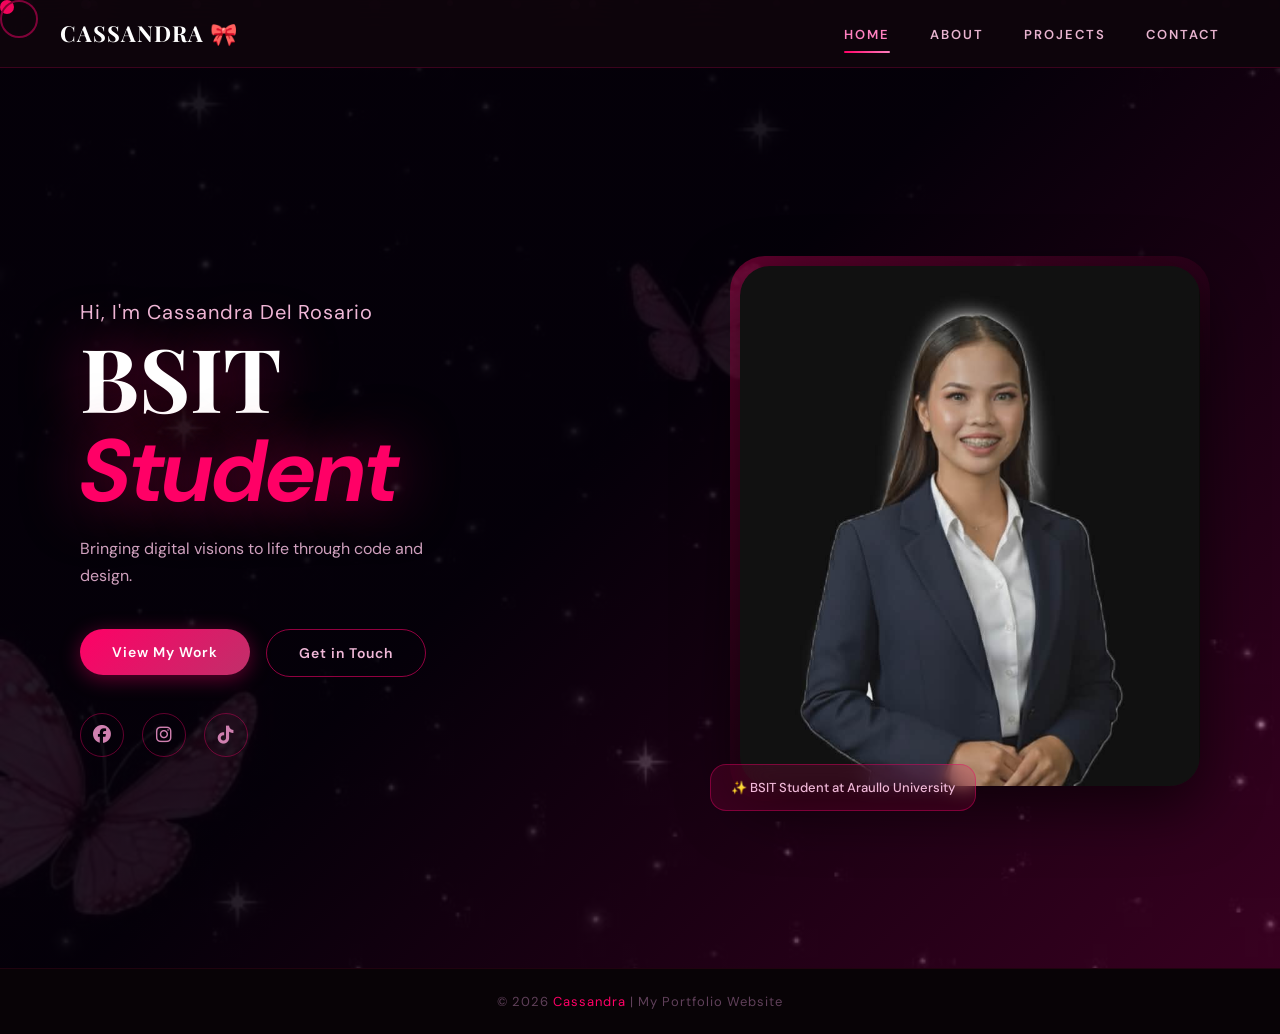
==== index.html @ ae6eec89 "Add files via upload" ====
<!DOCTYPE html>
<html lang="en">
<head>
    <meta charset="UTF-8">
    <meta name="viewport" content="width=device-width, initial-scale=1.0">
    <title>Cassandra | Home</title>
    <link rel="stylesheet" href="style.css">
    <link rel="stylesheet" href="https://cdnjs.cloudflare.com/ajax/libs/font-awesome/6.5.0/css/all.min.css">
</head>
<body>

<!-- Custom cursor -->
<div class="cursor" id="cursor"></div>
<div class="cursor-ring" id="cursorRing"></div>

<!-- Page overlay for transitions -->
<div class="page-overlay" id="pageOverlay"></div>

<!-- Floating particles -->
<div id="particles"></div>

<nav id="navbar">
    <div class="logo">CASSANDRA <span>🎀</span></div>
    <ul>
        <li><a href="index.html" class="active">HOME</a></li>
        <li><a href="about.html">ABOUT</a></li>
        <li><a href="projects.html">PROJECTS</a></li>
        <li><a href="contact.html">CONTACT</a></li>
    </ul>
</nav>

<section class="hero" id="home">
    <div class="content">
        <h3>Hi, I'm Cassandra Del Rosario</h3>
        <h1>BSIT<br><em>Student</em></h1>
        <p>Bringing digital visions to life through code and design.</p>

        <div class="buttons">
            <a href="projects.html"><button class="btn1"><span>View My Work</span></button></a>
            <a href="contact.html"><button class="btn2">Get in Touch</button></a>
        </div>

        <div class="socials">
            <a href="https://facebook.com" target="_blank"><i class="fab fa-facebook"></i></a>
            <a href="https://instagram.com" target="_blank"><i class="fab fa-instagram"></i></a>
            <a href="https://tiktok.com" target="_blank"><i class="fab fa-tiktok"></i></a>
        </div>
    </div>

    <div class="image">
        <img src="cassandra.2.jpg" alt="Profile photo" loading="lazy">
        <div class="hero-badge">✨ BSIT Student at Araullo University</div>
    </div>
</section>

<footer>
    <p>© 2026 <span>Cassandra</span> | My Portfolio Website</p>
</footer>

<script>
// ── Custom cursor ──
const cursor = document.getElementById('cursor');
const ring   = document.getElementById('cursorRing');

document.addEventListener('mousemove', e => {
    cursor.style.transform = `translate(${e.clientX - 7}px, ${e.clientY - 7}px)`;
    ring.style.transform   = `translate(${e.clientX - 19}px, ${e.clientY - 19}px)`;
});

document.querySelectorAll('a, button').forEach(el => {
    el.addEventListener('mouseenter', () => cursor.style.transform += ' scale(1.8)');
    el.addEventListener('mouseleave', () => {});
});

// ── Particles ──
const container = document.getElementById('particles');
for (let i = 0; i < 18; i++) {
    const p = document.createElement('div');
    p.classList.add('particle');
    const size = Math.random() * 8 + 4;
    p.style.cssText = `
        width:${size}px; height:${size}px;
        left:${Math.random()*100}%;
        animation-duration:${Math.random()*12+8}s;
        animation-delay:${Math.random()*8}s;
        opacity:${Math.random()*0.5+0.1};
    `;
    container.appendChild(p);
}

// ── Sticky nav ──
window.addEventListener('scroll', () => {
    document.getElementById('navbar').classList.toggle('scrolled', window.scrollY > 50);
});

// ── Page transition ──
const overlay = document.getElementById('pageOverlay');
document.querySelectorAll('a[href]').forEach(link => {
    const href = link.getAttribute('href');
    if (!href.startsWith('#') && !href.startsWith('http') && href.endsWith('.html')) {
        link.addEventListener('click', e => {
            e.preventDefault();
            overlay.classList.add('active');
            setTimeout(() => { window.location.href = href; }, 480);
        });
    }
});
</script>
</body>
</html>
---- style.css ----
@import url('https://fonts.googleapis.com/css2?family=Playfair+Display:ital,wght@0,400;0,700;1,400&family=DM+Sans:wght@300;400;500;600&display=swap');

* {
    margin: 0;
    padding: 0;
    box-sizing: border-box;
    font-family: 'DM Sans', sans-serif;
}

html {
    scroll-behavior: smooth;
}

/* ─── Custom Cursor ─── */
body {
    cursor: none;
    background-color: #0d0409;
    color: #f5e6f0;
    overflow-x: hidden;
}

.cursor {
    width: 14px;
    height: 14px;
    background: #f06;
    border-radius: 50%;
    position: fixed;
    top: 0; left: 0;
    pointer-events: none;
    z-index: 99999;
    transition: transform 0.15s ease, background 0.2s;
    mix-blend-mode: difference;
}

.cursor-ring {
    width: 38px;
    height: 38px;
    border: 2px solid rgba(240, 0, 102, 0.5);
    border-radius: 50%;
    position: fixed;
    top: 0; left: 0;
    pointer-events: none;
    z-index: 99998;
    transition: transform 0.35s cubic-bezier(.23,1,.32,1);
}

/* ─── Page Transition Overlay ─── */
.page-overlay {
    position: fixed;
    inset: 0;
    background: linear-gradient(135deg, #cf2e7f, #8a0053);
    z-index: 9999;
    transform: scaleY(0);
    transform-origin: bottom;
    transition: transform 0.5s cubic-bezier(.76,0,.24,1);
}

.page-overlay.active {
    transform: scaleY(1);
    transform-origin: top;
}

/* ─── Particles ─── */
#particles {
    position: fixed;
    inset: 0;
    pointer-events: none;
    z-index: 0;
    overflow: hidden;
}

.particle {
    position: absolute;
    border-radius: 50%;
    background: rgba(240, 60, 180, 0.35);
    animation: floatUp linear infinite;
}

@keyframes floatUp {
    0%   { transform: translateY(100vh) scale(0); opacity: 0; }
    10%  { opacity: 1; }
    90%  { opacity: 1; }
    100% { transform: translateY(-10vh) scale(1.5); opacity: 0; }
}

/* ─── NAV ─── */
nav {
    display: flex;
    justify-content: space-between;
    align-items: center;
    padding: 18px 60px;
    background: rgba(15, 5, 12, 0.85);
    backdrop-filter: blur(18px);
    -webkit-backdrop-filter: blur(18px);
    border-bottom: 1px solid rgba(240, 0, 102, 0.2);
    position: sticky;
    top: 0;
    z-index: 1000;
    transition: background 0.3s;
}

nav.scrolled {
    background: rgba(10, 3, 8, 0.97);
    box-shadow: 0 4px 30px rgba(240, 0, 102, 0.15);
}

nav ul {
    display: flex;
    gap: 40px;
    list-style: none;
}

nav a {
    text-decoration: none;
    color: #e8b4d0;
    font-weight: 600;
    font-size: 13px;
    letter-spacing: 2px;
    text-transform: uppercase;
    position: relative;
    padding: 6px 0;
    transition: color 0.3s;
}

nav a::after {
    content: "";
    position: absolute;
    width: 0%;
    height: 2px;
    background: linear-gradient(to right, #f06, #ff80c0);
    left: 0;
    bottom: -4px;
    transition: width 0.35s ease;
    border-radius: 2px;
}

nav a:hover { color: #fff; }
nav a:hover::after { width: 100%; }
nav a.active { color: #ff80c0; }
nav a.active::after { width: 100%; }

nav a:active { transform: scale(0.9); }

.logo {
    color: #fff;
    font-family: 'Playfair Display', serif;
    font-weight: 700;
    font-size: 22px;
    letter-spacing: 1px;
}

.logo span { color: #f06; }

/* ─── HERO ─── */
.hero {
    display: flex;
    justify-content: space-between;
    align-items: center;
    padding: 80px 80px 60px;
    min-height: 100vh;
    position: relative;
    overflow: hidden;
    background: url("butterfly.1.jpg") center/cover no-repeat;
}

.hero::before {
    content: '';
    position: absolute;
    inset: 0;
    background: linear-gradient(135deg, rgba(5,0,10,0.88) 45%, rgba(140,0,80,0.4) 100%);
    z-index: 0;
}

.hero > * { position: relative; z-index: 1; }

/* hero text reveal */
.content h3,
.content h1,
.content p,
.buttons,
.socials {
    opacity: 0;
    transform: translateY(30px);
    animation: fadeUp 0.8s forwards;
}

.content h3 { animation-delay: 0.2s; }
.content h1 { animation-delay: 0.4s; }
.content p  { animation-delay: 0.6s; }
.buttons    { animation-delay: 0.75s; }
.socials    { animation-delay: 0.9s; }

@keyframes fadeUp {
    to { opacity: 1; transform: translateY(0); }
}

.content h3 {
    font-family: 'DM Sans', sans-serif;
    font-size: 20px;
    color: #f0b8d8;
    letter-spacing: 1px;
    font-weight: 400;
    margin-bottom: 8px;
}

.content h1 {
    font-family: 'Playfair Display', serif;
    font-size: 88px;
    line-height: 1;
    color: #fff;
    text-shadow: 0 0 60px rgba(240,0,102,0.5);
    margin-bottom: 20px;
}

.content h1 em {
    color: #f06;
    font-style: italic;
}

.content > p {
    font-size: 16px;
    color: #d0a0be;
    max-width: 380px;
    line-height: 1.7;
}

/* Buttons */
.buttons {
    margin-top: 40px;
    display: flex;
    gap: 16px;
    flex-wrap: wrap;
}

.btn1, .btn2 {
    padding: 14px 32px;
    border-radius: 50px;
    font-size: 14px;
    font-weight: 600;
    letter-spacing: 1px;
    cursor: pointer;
    transition: all 0.35s cubic-bezier(.23,1,.32,1);
    position: relative;
    overflow: hidden;
}

.btn1 {
    background: linear-gradient(135deg, #f06, #c0306a);
    border: none;
    color: #fff;
    box-shadow: 0 4px 20px rgba(240,0,102,0.4);
}

.btn1::after {
    content: '';
    position: absolute;
    inset: 0;
    background: linear-gradient(135deg, #ff80c0, #f06);
    opacity: 0;
    transition: opacity 0.35s;
}

.btn1:hover { transform: translateY(-3px) scale(1.04); box-shadow: 0 8px 30px rgba(240,0,102,0.55); }
.btn1:hover::after { opacity: 1; }
.btn1 span { position: relative; z-index: 1; }

.btn2 {
    background: transparent;
    border: 1.5px solid rgba(240,0,102,0.6);
    color: #f0b8d8;
}

.btn2:hover {
    background: rgba(240,0,102,0.12);
    border-color: #f06;
    color: #fff;
    transform: translateY(-3px);
}

/* Socials */
.socials {
    margin-top: 36px;
    display: flex;
    gap: 18px;
}

.socials a {
    display: flex;
    align-items: center;
    justify-content: center;
    width: 44px;
    height: 44px;
    border-radius: 50%;
    border: 1.5px solid rgba(240,0,102,0.4);
    color: #d080b0;
    font-size: 18px;
    transition: all 0.3s ease;
    text-decoration: none;
}

.socials a:hover {
    background: rgba(240,0,102,0.15);
    border-color: #f06;
    color: #fff;
    transform: translateY(-4px) rotate(-6deg);
    box-shadow: 0 6px 20px rgba(240,0,102,0.3);
}

/* Hero image */
.image {
    position: relative;
    flex-shrink: 0;
    opacity: 0;
    animation: fadeUp 1s 0.5s forwards;
}

.image::before {
    content: '';
    position: absolute;
    inset: -10px;
    border-radius: 35px;
    background: linear-gradient(135deg, rgba(240,0,102,0.4), transparent 60%);
    z-index: -1;
    animation: glow 3s ease-in-out infinite alternate;
}

@keyframes glow {
    from { box-shadow: 0 0 30px rgba(240,0,102,0.3); }
    to   { box-shadow: 0 0 60px rgba(240,0,102,0.7); }
}

.image img {
    width: 460px;
    height: 520px;
    object-fit: cover;
    border-radius: 30px;
    box-shadow: 0 20px 60px rgba(0,0,0,0.6);
    transition: transform 0.5s cubic-bezier(.23,1,.32,1);
}

.image img:hover {
    transform: scale(1.03) rotate(1deg);
}

/* Floating badge */
.hero-badge {
    position: absolute;
    bottom: -20px;
    left: -30px;
    background: rgba(240,0,102,0.15);
    border: 1px solid rgba(240,0,102,0.4);
    backdrop-filter: blur(10px);
    border-radius: 16px;
    padding: 14px 20px;
    font-size: 13px;
    color: #f0b8d8;
    font-weight: 500;
    animation: floatBadge 3s ease-in-out infinite;
}

@keyframes floatBadge {
    0%, 100% { transform: translateY(0); }
    50%       { transform: translateY(-8px); }
}

/* ─── ABOUT ─── */
.about {
    display: flex;
    justify-content: space-between;
    align-items: flex-start;
    padding: 80px 80px;
    gap: 70px;
    position: relative;
    background: url("butterfly.4.jpg") center/cover no-repeat;
    min-height: 100vh;
}

.about::before {
    content: '';
    position: absolute;
    inset: 0;
    background: rgba(5, 0, 10, 0.82);
    z-index: 0;
}

.about > * { position: relative; z-index: 1; }

.about-img {
    flex-shrink: 0;
    position: relative;
}

.about-img::after {
    content: '';
    position: absolute;
    top: 20px;
    left: 20px;
    right: -20px;
    bottom: -20px;
    border: 2px solid rgba(240,0,102,0.3);
    border-radius: 16px;
    z-index: -1;
    transition: all 0.4s;
}

.about-img:hover::after {
    top: 10px; left: 10px;
    right: -10px; bottom: -10px;
    border-color: rgba(240,0,102,0.7);
}

.about-img img {
    width: 430px;
    height: 520px;
    object-fit: cover;
    border-radius: 12px;
    box-shadow: 0 20px 50px rgba(0,0,0,0.5);
    transition: transform 0.5s ease;
}

.about-img:hover img { transform: scale(1.02); }

.about-content h2 {
    font-family: 'Playfair Display', serif;
    font-size: 52px;
    color: #fff;
    margin-bottom: 30px;
    position: relative;
}

.about-content h2::after {
    content: '';
    display: block;
    width: 60px;
    height: 3px;
    background: linear-gradient(to right, #f06, transparent);
    margin-top: 10px;
    border-radius: 2px;
}

.about-box {
    background: rgba(25, 5, 18, 0.75);
    border: 1px solid rgba(240,0,102,0.18);
    padding: 20px 22px;
    border-radius: 16px;
    color: #c8a0bc;
    text-align: left;
    margin-bottom: 18px;
    line-height: 1.75;
    font-size: 15px;
    transition: border-color 0.3s, background 0.3s;
    backdrop-filter: blur(6px);
}

.about-box:hover {
    border-color: rgba(240,0,102,0.45);
    background: rgba(35,5,25,0.85);
}

.about-box h3 {
    font-family: 'Playfair Display', serif;
    font-size: 17px;
    color: #f06;
    margin-bottom: 10px;
}

.about-box p { margin-bottom: 10px; }
.about-box p:last-child { margin-bottom: 0; }

.cv-btn {
    margin-top: 20px;
    background: linear-gradient(135deg, #f06, #c0306a);
    padding: 12px 30px;
    border: none;
    border-radius: 50px;
    color: #fff;
    font-size: 14px;
    font-weight: 600;
    cursor: pointer;
    letter-spacing: 1px;
    transition: all 0.35s ease;
    box-shadow: 0 4px 20px rgba(240,0,102,0.35);
}

.cv-btn:hover {
    transform: translateY(-3px);
    box-shadow: 0 8px 30px rgba(240,0,102,0.55);
}

/* ─── PROJECTS ─── */
.projects {
    padding: 80px 60px;
    text-align: center;
    position: relative;
    min-height: 100vh;
    background: linear-gradient(180deg, #0d0409 0%, #160610 100%);
}

/* Subtle grid bg */
.projects::before {
    content: '';
    position: absolute;
    inset: 0;
    background-image: linear-gradient(rgba(240,0,102,0.04) 1px, transparent 1px),
                      linear-gradient(90deg, rgba(240,0,102,0.04) 1px, transparent 1px);
    background-size: 50px 50px;
    z-index: 0;
}

.projects > * { position: relative; z-index: 1; }

.projects h2 {
    font-family: 'Playfair Display', serif;
    font-size: 48px;
    color: #fff;
    margin-bottom: 12px;
    display: inline-block;
    position: relative;
}

.projects h2::after {
    content: '';
    display: block;
    width: 70%;
    height: 3px;
    background: linear-gradient(to right, transparent, #f06, transparent);
    margin: 10px auto 0;
    border-radius: 2px;
}

.proj-desc {
    display: block;
    font-size: 15px;
    color: #a07090;
    max-width: 550px;
    margin: 0 auto 50px;
    line-height: 1.7;
}

.project-container {
    display: grid;
    grid-template-columns: repeat(auto-fit, minmax(240px, 1fr));
    gap: 28px;
    max-width: 1100px;
    margin: 0 auto;
}

.card {
    background: rgba(18, 4, 14, 0.9);
    border: 1px solid rgba(240,0,102,0.15);
    padding: 0;
    border-radius: 16px;
    transition: all 0.4s cubic-bezier(.23,1,.32,1);
    color: #e0b8cf;
    text-align: left;
    overflow: hidden;
    position: relative;
}

.card::before {
    content: '';
    position: absolute;
    top: 0; left: 0; right: 0;
    height: 3px;
    background: linear-gradient(to right, #f06, #ff80c0);
    transform: scaleX(0);
    transition: transform 0.4s ease;
    transform-origin: left;
}

.card:hover::before { transform: scaleX(1); }

.card:hover {
    transform: translateY(-12px);
    border-color: rgba(240,0,102,0.5);
    box-shadow: 0 20px 50px rgba(240,0,102,0.2);
}

.card-img-wrap {
    position: relative;
    overflow: hidden;
    height: 170px;
}

.card img {
    width: 100%;
    height: 170px;
    object-fit: cover;
    transition: transform 0.6s ease;
    display: block;
}

.card:hover img { transform: scale(1.08); }

.card-body { padding: 18px 16px; }

.card h3 {
    font-family: 'Playfair Display', serif;
    font-size: 18px;
    color: #fff;
    margin-bottom: 6px;
}

.highlight {
    font-size: 12px !important;
    color: #f06 !important;
    font-weight: 600;
    letter-spacing: 1px;
    text-transform: uppercase;
    margin-bottom: 8px !important;
}

.card p {
    font-size: 13px;
    color: #9070a0;
    line-height: 1.6;
    margin-bottom: 14px;
}

.card a {
    display: inline-flex;
    align-items: center;
    gap: 6px;
    color: #f06;
    text-decoration: none;
    font-size: 13px;
    font-weight: 600;
    letter-spacing: 0.5px;
    transition: gap 0.2s, color 0.2s;
}

.card a::after { content: '→'; }
.card a:hover { gap: 10px; color: #ff80c0; }

/* ─── CONTACT ─── */
#contact {
    padding: 80px 80px;
    position: relative;
    min-height: 100vh;
    background: url("butterfly.3.jpg") center/cover no-repeat;
    display: flex;
    flex-direction: column;
    align-items: center;
}

#contact::before {
    content: '';
    position: absolute;
    inset: 0;
    background: rgba(5, 0, 10, 0.83);
    z-index: 0;
}

#contact > * { position: relative; z-index: 1; }

#contact h2 {
    font-family: 'Playfair Display', serif;
    font-size: 48px;
    color: #fff;
    margin-bottom: 12px;
    text-align: center;
}

#contact h2::after {
    content: '';
    display: block;
    width: 60px;
    height: 3px;
    background: linear-gradient(to right, #f06, transparent);
    margin: 10px auto 0;
    border-radius: 2px;
}

.contact-subtitle {
    font-size: 15px;
    color: #a07090;
    margin-bottom: 50px;
    text-align: center;
}

.contact-grid {
    display: grid;
    grid-template-columns: 1fr 1fr;
    gap: 50px;
    max-width: 900px;
    width: 100%;
}

form {
    display: flex;
    flex-direction: column;
    gap: 16px;
}

form label {
    font-size: 13px;
    font-weight: 600;
    letter-spacing: 1px;
    text-transform: uppercase;
    color: #c080a0;
    margin-bottom: -8px;
}

form input,
form textarea {
    background: rgba(18, 4, 14, 0.8);
    border: 1px solid rgba(240,0,102,0.25);
    border-radius: 10px;
    padding: 14px 16px;
    color: #f0e0ec;
    font-size: 15px;
    font-family: 'DM Sans', sans-serif;
    outline: none;
    transition: border-color 0.3s, box-shadow 0.3s;
    backdrop-filter: blur(6px);
}

form input:focus,
form textarea:focus {
    border-color: #f06;
    box-shadow: 0 0 0 3px rgba(240,0,102,0.15);
}

form textarea { resize: vertical; min-height: 120px; }

form button[type="submit"] {
    background: linear-gradient(135deg, #f06, #c0306a);
    border: none;
    color: #fff;
    padding: 14px;
    border-radius: 50px;
    font-size: 15px;
    font-weight: 600;
    letter-spacing: 1px;
    cursor: pointer;
    transition: all 0.35s ease;
    box-shadow: 0 4px 20px rgba(240,0,102,0.35);
    margin-top: 8px;
}

form button[type="submit"]:hover {
    transform: translateY(-3px);
    box-shadow: 0 8px 30px rgba(240,0,102,0.55);
}

.contact-info-panel {
    display: flex;
    flex-direction: column;
    justify-content: center;
    gap: 24px;
}

.contact-info-panel h3 {
    font-family: 'Playfair Display', serif;
    font-size: 24px;
    color: #fff;
    margin-bottom: 8px;
}

.info-item {
    display: flex;
    align-items: center;
    gap: 14px;
    font-size: 14px;
    color: #c0a0b8;
    transition: color 0.3s;
}

.info-item i {
    width: 40px;
    height: 40px;
    border-radius: 50%;
    border: 1px solid rgba(240,0,102,0.35);
    display: flex;
    align-items: center;
    justify-content: center;
    color: #f06;
    flex-shrink: 0;
    transition: all 0.3s;
}

.info-item:hover i {
    background: rgba(240,0,102,0.15);
    border-color: #f06;
    transform: scale(1.1);
}

.info-item a {
    color: #c0a0b8;
    text-decoration: none;
    transition: color 0.3s;
}

.info-item a:hover { color: #f06; }

/* ─── SECTION borders ─── */
section {
    position: relative;
}

/* ─── FOOTER ─── */
footer {
    text-align: center;
    padding: 24px;
    background: #080306;
    color: #60405a;
    font-size: 13px;
    border-top: 1px solid rgba(240,0,102,0.1);
    letter-spacing: 1px;
}

footer span { color: #f06; }

/* ─── Scroll reveal (JS-driven) ─── */
.reveal {
    opacity: 0;
    transform: translateY(40px);
    transition: opacity 0.8s ease, transform 0.8s cubic-bezier(.23,1,.32,1);
}

.reveal.visible {
    opacity: 1;
    transform: translateY(0);
}

/* ─── Responsive ─── */
@media (max-width: 900px) {
    .hero { flex-direction: column; padding: 60px 30px; text-align: center; }
    .content h1 { font-size: 60px; }
    .image img { width: 100%; height: auto; }
    .about { flex-direction: column; padding: 60px 30px; }
    .about-img img { width: 100%; height: auto; }
    .contact-grid { grid-template-columns: 1fr; }
    nav { padding: 16px 24px; }
    nav ul { gap: 20px; }
}
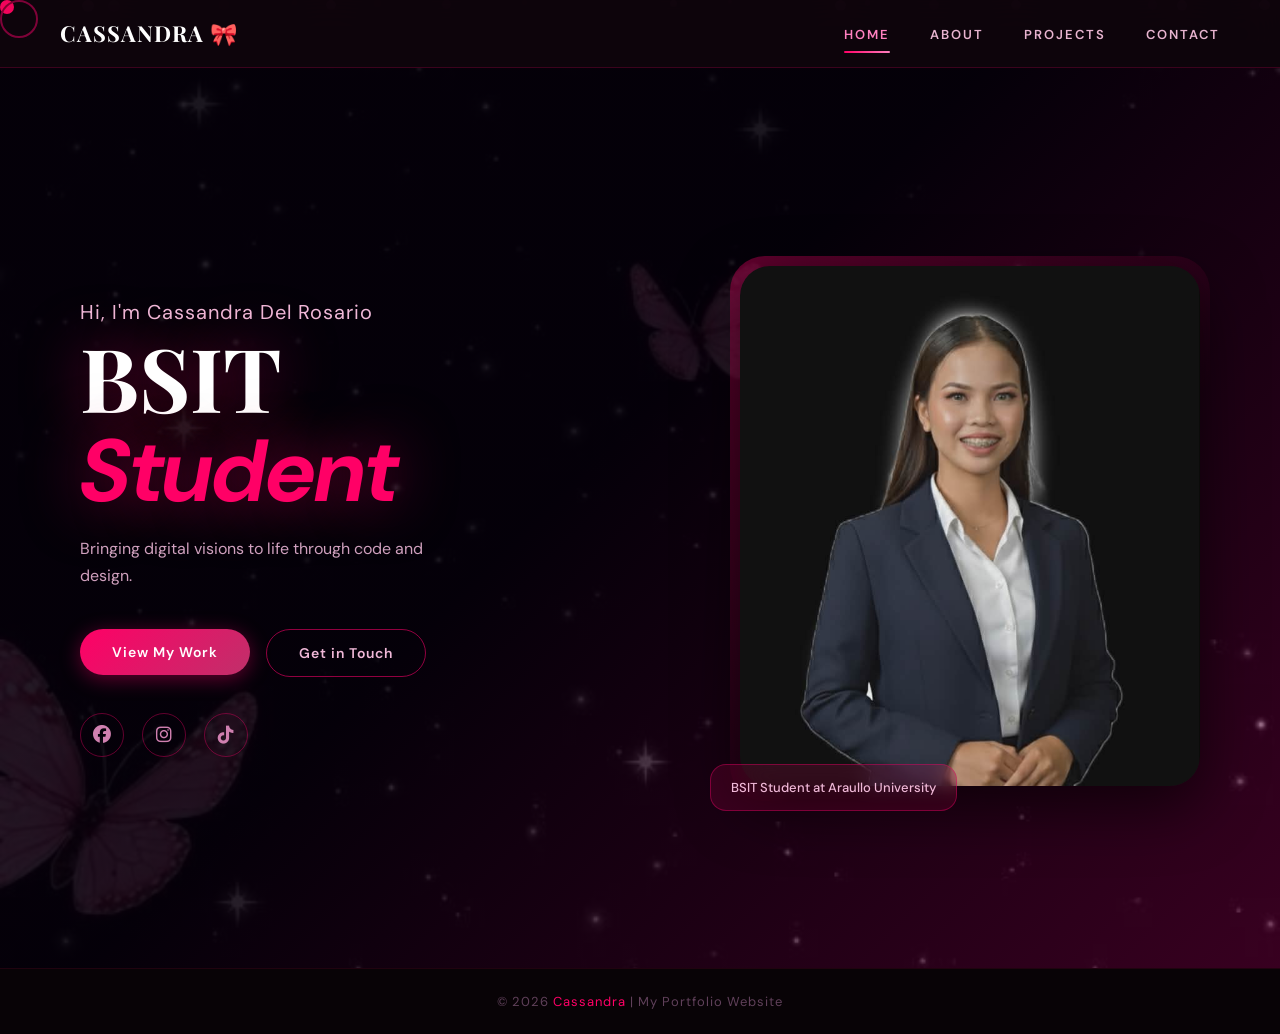
==== commit d168af12: "Update index.html" ====
--- a/index.html
+++ b/index.html
@@ -49,7 +49,7 @@
 
     <div class="image">
         <img src="cassandra.2.jpg" alt="Profile photo" loading="lazy">
-        <div class="hero-badge">✨ BSIT Student at Araullo University</div>
+        <div class="hero-badge"> BSIT Student at Araullo University</div>
     </div>
 </section>
 
@@ -107,4 +107,4 @@
 });
 </script>
 </body>
-</html>+</html>
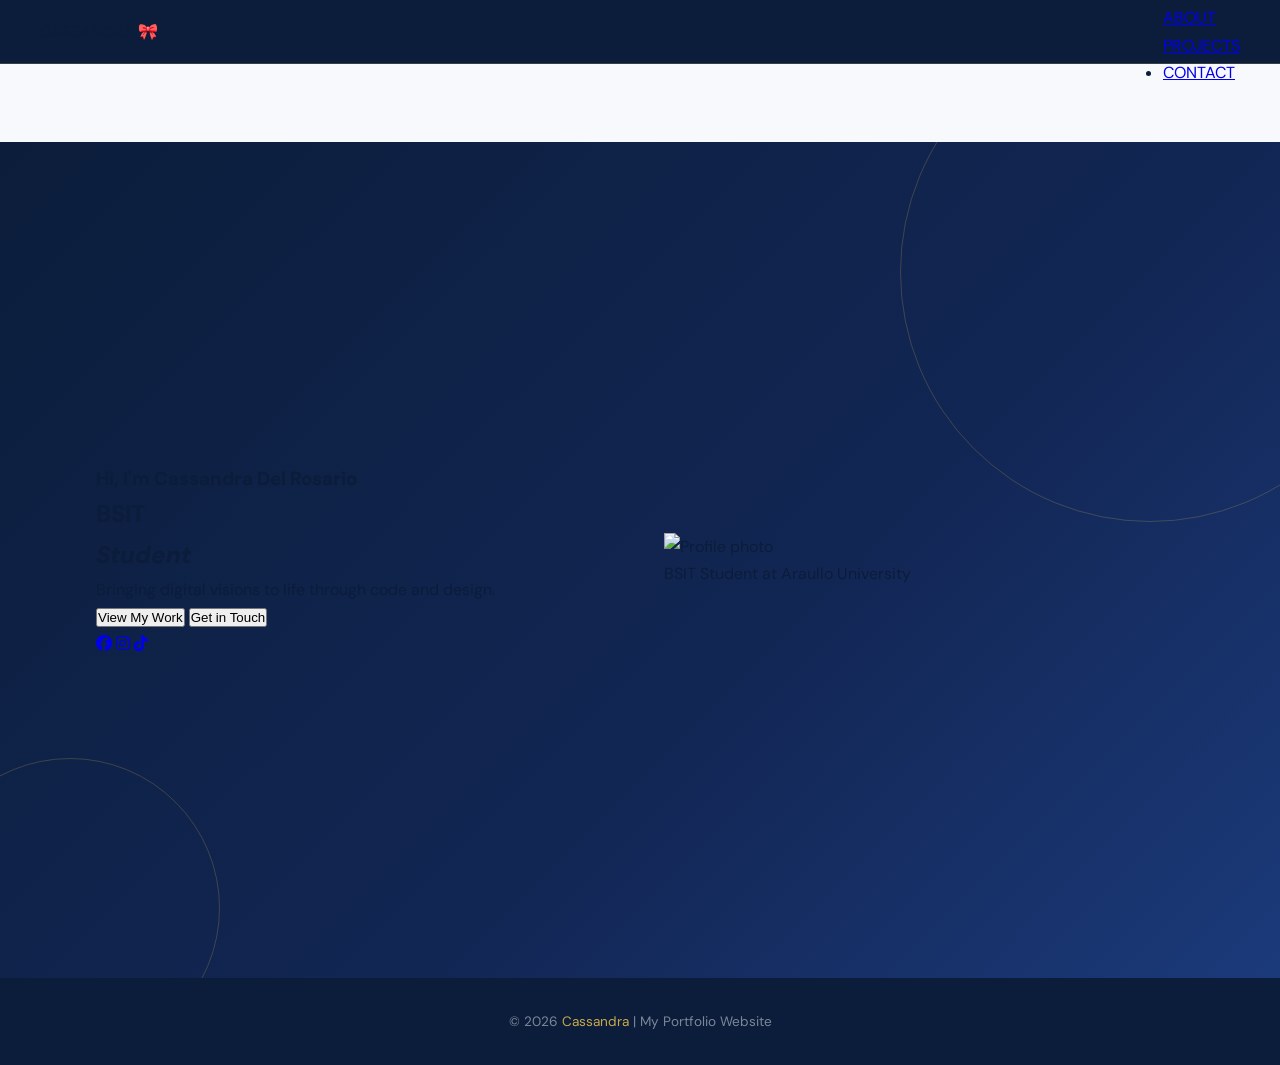
==== commit 12b24e91: "Update index.html" ====
--- a/index.html
+++ b/index.html
@@ -4,19 +4,16 @@
     <meta charset="UTF-8">
     <meta name="viewport" content="width=device-width, initial-scale=1.0">
     <title>Cassandra | Home</title>
-    <link rel="stylesheet" href="style.css">
+    <link rel="stylesheet" href="css/style.css">
     <link rel="stylesheet" href="https://cdnjs.cloudflare.com/ajax/libs/font-awesome/6.5.0/css/all.min.css">
 </head>
 <body>
 
-<!-- Custom cursor -->
 <div class="cursor" id="cursor"></div>
 <div class="cursor-ring" id="cursorRing"></div>
 
-<!-- Page overlay for transitions -->
 <div class="page-overlay" id="pageOverlay"></div>
 
-<!-- Floating particles -->
 <div id="particles"></div>
 
 <nav id="navbar">
@@ -48,7 +45,7 @@
     </div>
 
     <div class="image">
-        <img src="cassandra.2.jpg" alt="Profile photo" loading="lazy">
+        <img src="image/cassandra.2.jpg" alt="Profile photo" loading="lazy">
         <div class="hero-badge"> BSIT Student at Araullo University</div>
     </div>
 </section>
@@ -58,7 +55,7 @@
 </footer>
 
 <script>
-// ── Custom cursor ──
+
 const cursor = document.getElementById('cursor');
 const ring   = document.getElementById('cursorRing');
 
@@ -72,7 +69,7 @@
     el.addEventListener('mouseleave', () => {});
 });
 
-// ── Particles ──
+
 const container = document.getElementById('particles');
 for (let i = 0; i < 18; i++) {
     const p = document.createElement('div');
@@ -88,12 +85,10 @@
     container.appendChild(p);
 }
 
-// ── Sticky nav ──
 window.addEventListener('scroll', () => {
     document.getElementById('navbar').classList.toggle('scrolled', window.scrollY > 50);
 });
 
-// ── Page transition ──
 const overlay = document.getElementById('pageOverlay');
 document.querySelectorAll('a[href]').forEach(link => {
     const href = link.getAttribute('href');
--- a/css/style.css
+++ b/css/style.css
@@ -0,0 +1,590 @@
+@import url('https://fonts.googleapis.com/css2?family=Playfair+Display:wght@400;600;700&family=DM+Sans:ital,wght@0,300;0,400;0,500;1,300&display=swap');
+ 
+*, *::before, *::after { box-sizing: border-box; margin: 0; padding: 0; }
+ 
+:root {
+  --navy:       #0b1d3a;
+  --navy-mid:   #122654;
+  --navy-light: #1b3a7a;
+  --gold:       #c8a84b;
+  --gold-light: #e8cb7a;
+  --white:      #f7f9fc;
+  --off-white:  #edf0f7;
+  --muted:      #6b7f9e;
+  --border:     rgba(200,168,75,0.25);
+  --shadow:     0 4px 32px rgba(11,29,58,0.12);
+  --font-serif: 'Playfair Display', Georgia, serif;
+  --font-sans:  'DM Sans', system-ui, sans-serif;
+  --transition: 0.25s ease;
+}
+ 
+html { scroll-behavior: smooth; }
+ 
+body {
+  font-family: var(--font-sans);
+  background: var(--white);
+  color: var(--navy);
+  line-height: 1.7;
+  font-size: 16px;
+}
+ 
+/* ── NAV ── */
+nav {
+  position: fixed;
+  top: 0; left: 0; right: 0;
+  z-index: 100;
+  background: var(--navy);
+  border-bottom: 1px solid var(--border);
+  display: flex;
+  align-items: center;
+  justify-content: space-between;
+  padding: 0 2.5rem;
+  height: 64px;
+}
+ 
+.nav-logo {
+  font-family: var(--font-serif);
+  font-size: 1.3rem;
+  color: var(--gold);
+  text-decoration: none;
+  letter-spacing: 0.02em;
+}
+ 
+.nav-links {
+  display: flex;
+  gap: 2rem;
+  list-style: none;
+}
+ 
+.nav-links a {
+  color: var(--off-white);
+  text-decoration: none;
+  font-size: 0.88rem;
+  font-weight: 400;
+  letter-spacing: 0.08em;
+  text-transform: uppercase;
+  transition: color var(--transition);
+  position: relative;
+}
+ 
+.nav-links a::after {
+  content: '';
+  position: absolute;
+  bottom: -4px; left: 0; right: 0;
+  height: 1px;
+  background: var(--gold);
+  transform: scaleX(0);
+  transition: transform var(--transition);
+}
+ 
+.nav-links a:hover,
+.nav-links a.active { color: var(--gold); }
+.nav-links a:hover::after,
+.nav-links a.active::after { transform: scaleX(1); }
+ 
+/* hamburger */
+.hamburger {
+  display: none;
+  flex-direction: column;
+  gap: 5px;
+  cursor: pointer;
+  background: none;
+  border: none;
+  padding: 4px;
+}
+.hamburger span {
+  display: block;
+  width: 24px;
+  height: 2px;
+  background: var(--off-white);
+  transition: var(--transition);
+}
+ 
+/* ── PAGE WRAPPER ── */
+main { padding-top: 64px; }
+ 
+/* ── HERO (index) ── */
+.hero {
+  min-height: calc(100vh - 64px);
+  background: linear-gradient(135deg, var(--navy) 0%, var(--navy-mid) 60%, var(--navy-light) 100%);
+  display: grid;
+  grid-template-columns: 1fr 1fr;
+  align-items: center;
+  gap: 3rem;
+  padding: 5rem 6rem;
+  position: relative;
+  overflow: hidden;
+}
+ 
+.hero::before {
+  content: '';
+  position: absolute;
+  top: -120px; right: -120px;
+  width: 500px; height: 500px;
+  border-radius: 50%;
+  border: 1px solid var(--border);
+  pointer-events: none;
+}
+.hero::after {
+  content: '';
+  position: absolute;
+  bottom: -80px; left: -80px;
+  width: 300px; height: 300px;
+  border-radius: 50%;
+  border: 1px solid var(--border);
+  pointer-events: none;
+}
+ 
+.hero-text { animation: fadeUp 0.8s ease both; }
+ 
+.hero-eyebrow {
+  font-size: 0.8rem;
+  letter-spacing: 0.18em;
+  text-transform: uppercase;
+  color: var(--gold);
+  margin-bottom: 1rem;
+  font-weight: 500;
+}
+ 
+.hero-text h1 {
+  font-family: var(--font-serif);
+  font-size: clamp(2.4rem, 5vw, 3.8rem);
+  color: var(--white);
+  line-height: 1.15;
+  margin-bottom: 1.25rem;
+}
+ 
+.hero-text h1 em {
+  font-style: italic;
+  color: var(--gold-light);
+}
+ 
+.hero-text p {
+  color: rgba(237,240,247,0.75);
+  font-size: 1.05rem;
+  font-weight: 300;
+  max-width: 440px;
+  margin-bottom: 2rem;
+}
+ 
+.btn {
+  display: inline-block;
+  padding: 0.75rem 2rem;
+  background: var(--gold);
+  color: var(--navy);
+  text-decoration: none;
+  font-size: 0.85rem;
+  font-weight: 500;
+  letter-spacing: 0.06em;
+  text-transform: uppercase;
+  border-radius: 2px;
+  transition: background var(--transition), transform var(--transition);
+}
+.btn:hover { background: var(--gold-light); transform: translateY(-2px); }
+ 
+.btn-outline {
+  background: transparent;
+  border: 1px solid var(--gold);
+  color: var(--gold);
+  margin-left: 1rem;
+}
+.btn-outline:hover { background: rgba(200,168,75,0.1); transform: translateY(-2px); }
+ 
+.hero-photo {
+  display: flex;
+  justify-content: center;
+  animation: fadeUp 0.8s 0.2s ease both;
+}
+ 
+.hero-photo .photo-frame {
+  width: 320px; height: 380px;
+  border: 2px solid var(--border);
+  border-radius: 4px;
+  overflow: hidden;
+  position: relative;
+}
+ 
+.hero-photo .photo-frame img {
+  width: 100%; height: 100%;
+  object-fit: cover;
+}
+ 
+.photo-placeholder {
+  width: 100%; height: 100%;
+  background: var(--navy-light);
+  display: flex;
+  flex-direction: column;
+  align-items: center;
+  justify-content: center;
+  color: rgba(237,240,247,0.4);
+  font-size: 0.85rem;
+  gap: 0.75rem;
+}
+ 
+.photo-placeholder svg {
+  width: 64px; height: 64px;
+  opacity: 0.3;
+}
+ 
+/* ── SECTION SHARED ── */
+section { padding: 5rem 6rem; }
+ 
+.section-label {
+  font-size: 0.75rem;
+  letter-spacing: 0.2em;
+  text-transform: uppercase;
+  color: var(--gold);
+  font-weight: 500;
+  margin-bottom: 0.5rem;
+}
+ 
+.section-title {
+  font-family: var(--font-serif);
+  font-size: clamp(1.8rem, 3.5vw, 2.6rem);
+  color: var(--navy);
+  margin-bottom: 1rem;
+  line-height: 1.2;
+}
+ 
+.section-divider {
+  width: 48px;
+  height: 2px;
+  background: var(--gold);
+  margin-bottom: 2.5rem;
+}
+ 
+/* ── HOME HIGHLIGHTS ── */
+.highlights {
+  background: var(--off-white);
+  display: grid;
+  grid-template-columns: repeat(3, 1fr);
+  gap: 2rem;
+}
+ 
+.highlight-card {
+  background: var(--white);
+  border: 1px solid rgba(11,29,58,0.08);
+  border-radius: 4px;
+  padding: 2rem 1.75rem;
+  transition: box-shadow var(--transition), transform var(--transition);
+}
+ 
+.highlight-card:hover {
+  box-shadow: var(--shadow);
+  transform: translateY(-4px);
+}
+ 
+.highlight-icon {
+  width: 40px; height: 40px;
+  border-radius: 50%;
+  background: rgba(200,168,75,0.12);
+  display: flex; align-items: center; justify-content: center;
+  margin-bottom: 1rem;
+}
+.highlight-icon svg { width: 20px; height: 20px; stroke: var(--gold); fill: none; stroke-width: 2; }
+ 
+.highlight-card h3 {
+  font-family: var(--font-serif);
+  font-size: 1.15rem;
+  color: var(--navy);
+  margin-bottom: 0.5rem;
+}
+ 
+.highlight-card p { color: var(--muted); font-size: 0.92rem; }
+ 
+/* ── ABOUT PAGE ── */
+.about-grid {
+  display: grid;
+  grid-template-columns: 1fr 1.6fr;
+  gap: 4rem;
+  align-items: start;
+}
+ 
+.about-sidebar {
+  position: sticky;
+  top: 5rem;
+}
+ 
+.about-photo {
+  width: 100%;
+  aspect-ratio: 3/4;
+  border: 2px solid var(--border);
+  border-radius: 4px;
+  overflow: hidden;
+  margin-bottom: 1.5rem;
+}
+.about-photo img { width: 100%; height: 100%; object-fit: cover; }
+ 
+.about-info p {
+  font-size: 0.9rem;
+  color: var(--muted);
+  margin-bottom: 0.4rem;
+}
+.about-info strong { color: var(--navy); }
+ 
+.about-content p {
+  color: #3a4f6a;
+  margin-bottom: 1.25rem;
+  font-size: 1rem;
+}
+ 
+.skills-grid {
+  display: grid;
+  grid-template-columns: 1fr 1fr;
+  gap: 1rem;
+  margin-top: 2rem;
+}
+ 
+.skill-tag {
+  background: var(--off-white);
+  border: 1px solid rgba(11,29,58,0.1);
+  border-left: 3px solid var(--gold);
+  padding: 0.6rem 1rem;
+  font-size: 0.88rem;
+  color: var(--navy-mid);
+  border-radius: 0 2px 2px 0;
+}
+ 
+.education-block {
+  margin-top: 2.5rem;
+  border-top: 1px solid var(--off-white);
+  padding-top: 2rem;
+}
+ 
+.edu-item {
+  padding: 1.25rem 0;
+  border-bottom: 1px solid var(--off-white);
+}
+.edu-item:last-child { border-bottom: none; }
+ 
+.edu-year {
+  font-size: 0.8rem;
+  color: var(--gold);
+  letter-spacing: 0.08em;
+  font-weight: 500;
+  margin-bottom: 0.25rem;
+}
+.edu-item h4 {
+  font-family: var(--font-serif);
+  font-size: 1.05rem;
+  color: var(--navy);
+  margin-bottom: 0.15rem;
+}
+.edu-item p { font-size: 0.9rem; color: var(--muted); }
+ 
+/* ── PROJECTS PAGE ── */
+.projects-intro {
+  max-width: 620px;
+  margin-bottom: 3rem;
+}
+.projects-intro p { color: var(--muted); }
+ 
+.projects-grid {
+  display: grid;
+  grid-template-columns: repeat(auto-fill, minmax(320px, 1fr));
+  gap: 2rem;
+}
+ 
+.project-card {
+  background: var(--white);
+  border: 1px solid rgba(11,29,58,0.09);
+  border-radius: 4px;
+  overflow: hidden;
+  transition: box-shadow var(--transition), transform var(--transition);
+}
+.project-card:hover { box-shadow: var(--shadow); transform: translateY(-5px); }
+ 
+.project-thumb {
+  height: 200px;
+  background: linear-gradient(135deg, var(--navy) 0%, var(--navy-light) 100%);
+  display: flex; align-items: center; justify-content: center;
+  position: relative;
+  overflow: hidden;
+}
+ 
+.project-thumb-label {
+  font-family: var(--font-serif);
+  font-size: 1.6rem;
+  color: rgba(237,240,247,0.15);
+  letter-spacing: 0.05em;
+  position: absolute;
+}
+ 
+.project-badge {
+  position: absolute;
+  top: 1rem; right: 1rem;
+  background: var(--gold);
+  color: var(--navy);
+  font-size: 0.72rem;
+  font-weight: 500;
+  letter-spacing: 0.08em;
+  text-transform: uppercase;
+  padding: 0.25rem 0.65rem;
+  border-radius: 2px;
+}
+ 
+.project-body { padding: 1.5rem; }
+ 
+.project-body h3 {
+  font-family: var(--font-serif);
+  font-size: 1.2rem;
+  color: var(--navy);
+  margin-bottom: 0.5rem;
+}
+ 
+.project-body p { font-size: 0.9rem; color: var(--muted); margin-bottom: 1.25rem; }
+ 
+.project-tags { display: flex; flex-wrap: wrap; gap: 0.4rem; margin-bottom: 1.25rem; }
+ 
+.tag {
+  font-size: 0.75rem;
+  background: var(--off-white);
+  color: var(--navy-mid);
+  padding: 0.2rem 0.6rem;
+  border-radius: 2px;
+}
+ 
+.project-link {
+  font-size: 0.82rem;
+  color: var(--gold);
+  text-decoration: none;
+  font-weight: 500;
+  letter-spacing: 0.04em;
+  transition: color var(--transition);
+}
+.project-link:hover { color: var(--navy); }
+ 
+/* ── CONTACT PAGE ── */
+.contact-grid {
+  display: grid;
+  grid-template-columns: 1fr 1.4fr;
+  gap: 5rem;
+  align-items: start;
+}
+ 
+.contact-info h2 {
+  font-family: var(--font-serif);
+  font-size: 1.8rem;
+  color: var(--navy);
+  margin-bottom: 1rem;
+}
+.contact-info p { color: var(--muted); margin-bottom: 2rem; }
+ 
+.contact-item {
+  display: flex;
+  align-items: center;
+  gap: 0.85rem;
+  margin-bottom: 1rem;
+  font-size: 0.95rem;
+  color: var(--navy-mid);
+}
+.contact-item svg { width: 18px; height: 18px; stroke: var(--gold); fill: none; stroke-width: 2; flex-shrink: 0; }
+.contact-item a { color: inherit; text-decoration: none; }
+.contact-item a:hover { color: var(--gold); }
+ 
+.social-links { display: flex; gap: 0.85rem; margin-top: 2rem; }
+.social-link {
+  width: 40px; height: 40px;
+  border: 1px solid rgba(11,29,58,0.15);
+  border-radius: 50%;
+  display: flex; align-items: center; justify-content: center;
+  transition: border-color var(--transition), background var(--transition);
+  text-decoration: none;
+}
+.social-link svg { width: 16px; height: 16px; stroke: var(--navy-mid); fill: none; stroke-width: 2; }
+.social-link:hover { border-color: var(--gold); background: rgba(200,168,75,0.08); }
+.social-link:hover svg { stroke: var(--gold); }
+ 
+/* ── FORM ── */
+.form-group { margin-bottom: 1.25rem; }
+ 
+label {
+  display: block;
+  font-size: 0.82rem;
+  letter-spacing: 0.06em;
+  text-transform: uppercase;
+  color: var(--navy-mid);
+  font-weight: 500;
+  margin-bottom: 0.4rem;
+}
+ 
+input, textarea, select {
+  width: 100%;
+  padding: 0.75rem 1rem;
+  border: 1px solid rgba(11,29,58,0.15);
+  border-radius: 2px;
+  font-family: var(--font-sans);
+  font-size: 0.95rem;
+  color: var(--navy);
+  background: var(--white);
+  transition: border-color var(--transition);
+  outline: none;
+}
+input:focus, textarea:focus { border-color: var(--gold); }
+textarea { resize: vertical; min-height: 130px; }
+ 
+.form-row { display: grid; grid-template-columns: 1fr 1fr; gap: 1rem; }
+ 
+.btn-submit {
+  display: inline-block;
+  padding: 0.8rem 2.5rem;
+  background: var(--navy);
+  color: var(--white);
+  border: none;
+  font-family: var(--font-sans);
+  font-size: 0.85rem;
+  font-weight: 500;
+  letter-spacing: 0.08em;
+  text-transform: uppercase;
+  border-radius: 2px;
+  cursor: pointer;
+  transition: background var(--transition), transform var(--transition);
+}
+.btn-submit:hover { background: var(--navy-light); transform: translateY(-2px); }
+ 
+/* ── FOOTER ── */
+footer {
+  background: var(--navy);
+  color: rgba(237,240,247,0.5);
+  text-align: center;
+  padding: 2rem;
+  font-size: 0.85rem;
+}
+footer span { color: var(--gold); }
+ 
+/* ── ANIMATIONS ── */
+@keyframes fadeUp {
+  from { opacity: 0; transform: translateY(24px); }
+  to   { opacity: 1; transform: translateY(0); }
+}
+ 
+.fade-up {
+  opacity: 0;
+  transform: translateY(24px);
+  transition: opacity 0.6s ease, transform 0.6s ease;
+}
+.fade-up.visible { opacity: 1; transform: translateY(0); }
+ 
+/* ── RESPONSIVE ── */
+@media (max-width: 900px) {
+  nav { padding: 0 1.5rem; }
+  .nav-links { display: none; flex-direction: column; position: absolute; top: 64px; left: 0; right: 0; background: var(--navy); padding: 1.5rem; gap: 1.25rem; border-bottom: 1px solid var(--border); }
+  .nav-links.open { display: flex; }
+  .hamburger { display: flex; }
+ 
+  section { padding: 3.5rem 1.5rem; }
+ 
+  .hero { grid-template-columns: 1fr; padding: 3rem 1.5rem; text-align: center; }
+  .hero::before, .hero::after { display: none; }
+  .hero-text p { margin: 0 auto 2rem; }
+  .hero-photo { order: -1; }
+  .hero-photo .photo-frame { width: 200px; height: 240px; }
+ 
+  .highlights { grid-template-columns: 1fr; }
+  .about-grid { grid-template-columns: 1fr; }
+  .about-sidebar { position: static; }
+  .about-photo { max-width: 280px; }
+  .skills-grid { grid-template-columns: 1fr; }
+  .contact-grid { grid-template-columns: 1fr; gap: 2.5rem; }
+  .form-row { grid-template-columns: 1fr; }
+}
